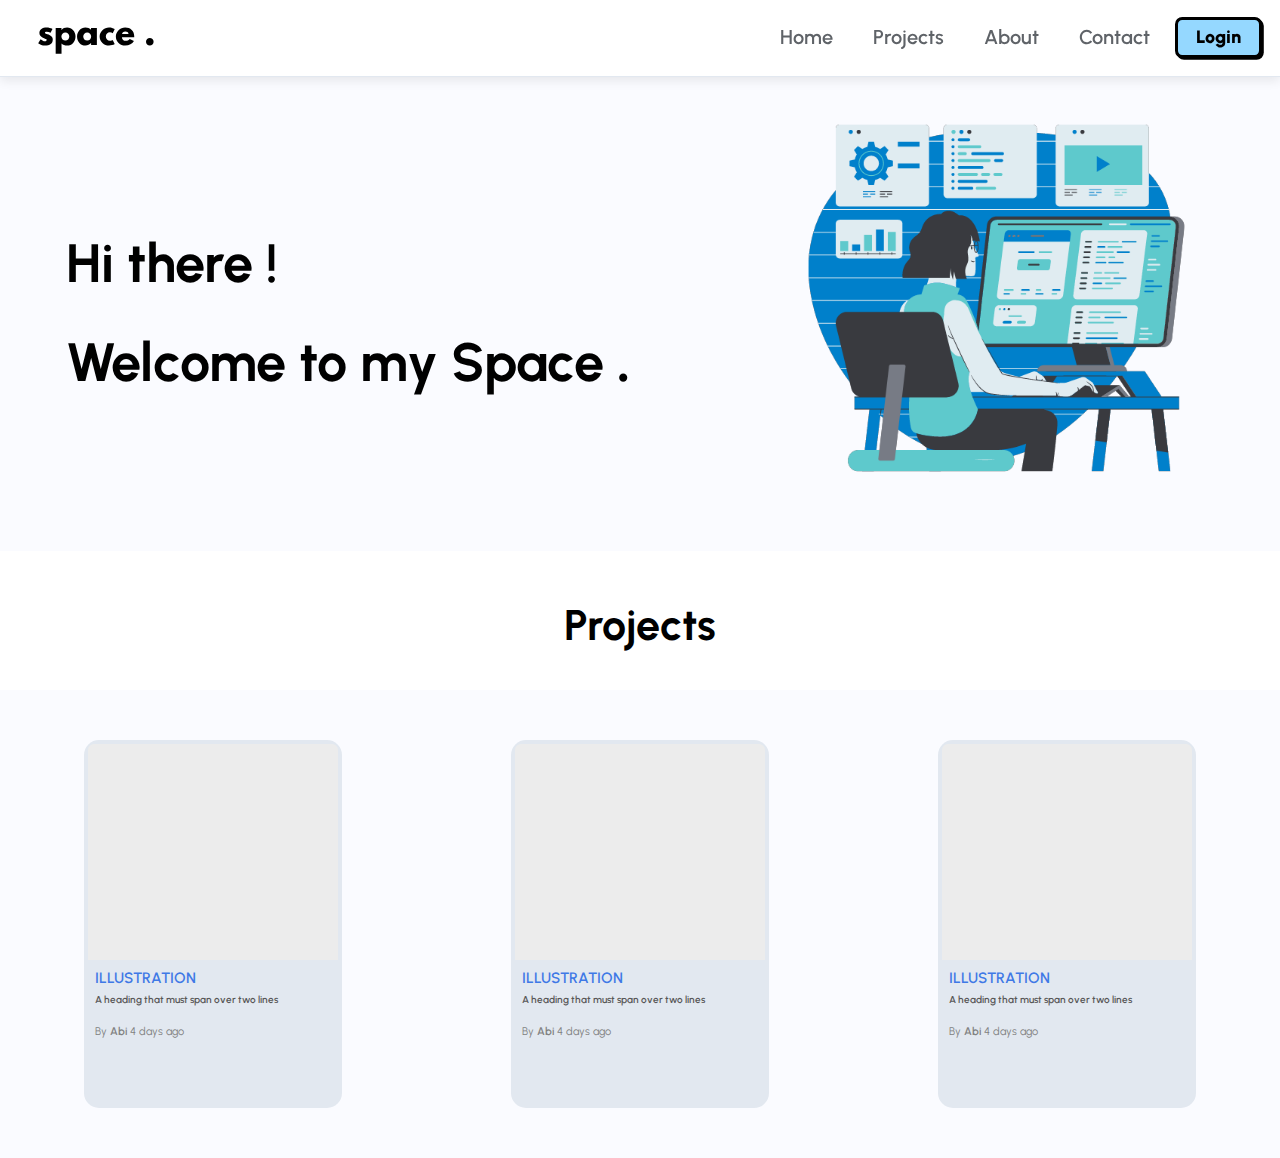
==== index.html @ b0dae613 "First Build for the website" ====
<!DOCTYPE html>
<html lang="en">
<head>
  <meta charset="UTF-8">
  <meta name="viewport" content="width=device-width, initial-scale=1.0">
  <title>myspace</title>
  <link rel="stylesheet" href="css/normalize.css">
  <link rel="preconnect" href="https://fonts.googleapis.com">
  <link rel="preconnect" href="https://fonts.gstatic.com" crossorigin>
  <link href="https://fonts.googleapis.com/css2?family=Urbanist:wght@400;600&display=swap" rel="stylesheet">
  <link rel="stylesheet" href="https://fonts.googleapis.com/css2?family=Material+Symbols+Outlined:opsz,wght,FILL,GRAD@20..48,100..700,0..1,-50..200" />
  <link rel="stylesheet" href="css/styles.css">
</head>
<body>
  <!-- NAVBAR -->
  <section class="navbar">
    <a href="#"><img class="logo" src="images/logo.svg" alt="myspacelogo"></a>
    <ul class="nav-menu">
      <li class="nav-item"><a href="#" class="nav-link">Home</a></li>
      <li class="nav-item"><a href="#projects" class="nav-link">Projects</a></li>
      <li class="nav-item"><a href="#" class="nav-link">About</a></li>
      <li class="nav-item"><a href="#" class="nav-link">Contact</a></li>
      <li><a href="login.html"><button class="login-btn" >Login</button></a></li>
    </ul>

    <!-- HAMBURGER BUTTON -->
    <div class="hamburger">
      <span class="bar"></span>
      <span class="bar"></span>
      <span class="bar"></span>
  </div>
</section>

<!-- MAin HEADING -->
<div class="container">
  <div class="hero"><h1 >Hi there !</h1>
    <h1>Welcome to my Space <b>.</b></h1></div>
    <img class="cover-img" src="images/cover.png" alt="cover image">
  </div>

<!-- BODY SECTION -->
  <h1 id="projects">Projects</h1>
  
  <div class="project">

   <!-- CARD -->
    <div class="card">
      <div class="card-image"></div>
      <div class="category"> Illustration </div>
      <div class="heading"> A heading that must span over two lines
          <div class="author"> By <span class="name">Abi</span> 4 days ago</div>
      </div>
    </div>

    <div class="card">
      <div class="card-image"></div>
      <div class="category"> Illustration </div>
      <div class="heading"> A heading that must span over two lines
          <div class="author"> By <span class="name">Abi</span> 4 days ago</div>
      </div>
    </div>

    <div class="card">
      <div class="card-image"></div>
      <div class="category"> Illustration </div>
      <div class="heading"> A heading that must span over two lines
          <div class="author"> By <span class="name">Abi</span> 4 days ago</div>
      </div>
    </div>

    


  </div>


</body>

<script src="script.js"></script>
</html>
---- css/styles.css ----
* {
  font-family: "Urbanist", sans-serif;
}

html {
  /* 62.5% of 16px = 10px */
  /* 1.5rem = 15px */
  font-size: 62.5%;
  scroll-behavior: smooth;
}

h1 h2 p {
  margin: 0;
}

/* NAVBAR */

.navbar {
  position: sticky;
  top: 0;
  background-color: #fff;
  display: flex;
  flex-direction: row;
  justify-content: space-between;
  align-items: center;
  border-bottom: 1px solid #e2e8f0;
  /* margin: 0.8rem 0; */
  padding: 0.5rem 0;
  box-shadow: rgba(0, 0, 0, 0.08) 0px 4px 10px 0px;
  z-index: 3;
}

.nav-menu {
  display: flex;
  justify-content: space-between;
  align-items: center;
  list-style: none;
  margin: 0 1.8rem;
}

/* LOGO */
.logo {
  margin: 1rem;
  padding-left: 2rem;
  fill: none;
}

/* LIST ANCHORS */

.nav-link {
  font-weight: 600;
  font-size: 2rem;
}

.nav-link {
  text-decoration: none;
  color: #5f6368;
  padding: 1rem 2rem;
  border-radius: 50px;
}

.nav-link:hover {
  border: none;
  background-color: #e2e8f0;
  color: black;
}

/* BUTTON */

button {
  background: #95d8ff;
  font-family: inherit;
  padding: 0.4em 1em;
  font-weight: 900;
  font-size: 18px;
  border: 3px solid black;
  border-radius: 0.4em;
  box-shadow: 0.1em 0.1em;
  margin-left: 0.5rem;
}

button:hover {
  transform: translate(-0.05em, -0.05em);
  box-shadow: 0.15em 0.15em;
}

button:active {
  transform: translate(0.05em, 0.05em);
  box-shadow: 0.05em 0.05em;
}

.hamburger {
  display: none;
  margin-right: 2rem;
}

.bar {
  display: block;
  width: 25px;
  height: 3px;
  margin: 5px auto;
  -webkit-transition: all 0.3s ease-in-out;
  transition: all 0.3s ease-in-out;
  background-color: #101010;
}

/* media screen */

@media only screen and (max-width: 768px) {
  .nav-menu {
    position: fixed;
    left: -200%;
    top: 6.6rem;
    flex-direction: column;
    background-color: #fff;
    width: 100%;
    border-radius: 10px;
    text-align: center;
    transition: 0.3s;
    box-shadow: 0 10px 27px rgba(0, 0, 0, 0.05);
  }

  button {
    margin: 1rem 0;
  }

  .nav-menu.active {
    left: 0;
    margin: 0;
    padding-bottom: 1.8rem;
  }

  .nav-item {
    margin: 1.5rem 0;
  }

  .hamburger {
    display: block;
    cursor: pointer;
  }

  .hamburger.active .bar:nth-child(2) {
    opacity: 0;
  }

  .hamburger.active .bar:nth-child(1) {
    transform: translateY(8px) rotate(45deg);
  }

  .hamburger.active .bar:nth-child(3) {
    transform: translateY(-8px) rotate(-45deg);
  }
}

/* END OF NAV BAR */

.container {
  margin: 0;
  display: grid;
  background-color: #fafbff;
  grid-template-columns: auto auto;
  place-items: center;
}

.hero {
  font-size: 2.7rem;
  margin: 0;
  /* padding: 0 5rem; */
}

.cover-img {
  width: 100%;
  max-width: 450px;
  height: auto;
}

@media screen and (max-width: 600px) {
  .hero > h1 {
    font-size: 3.8rem;
  }
}

@media screen and (max-width: 950px) {
  .container {
    grid-template-columns: auto;
    place-items: center;
  }

  .hero {
    font-size: 2rem;
    padding-top: 3rem;
  }

  .container > h2 {
    font-size: 1rem;
  }
  .cover-img {
    width: 100%;
    max-width: 450px;
    height: auto;
  }
}

@media screen and (max-width: 1200px) {
  .hero {
    margin-left: 2rem;
    font-size: 2.7rem;
  }
}

/* PROJECTS SECTION */

#projects {
  font-size: 6rem;
  margin-top: 5rem;
  margin-bottom: 4rem;
  text-align: center;
}

.project {
  display: grid;
  grid-template-columns: auto auto auto;
  place-items: center;
  background-color: #fafbff;
}

/* CARDS SECTION */

.card {
  margin: 5rem 0;
  width: 250px;
  height: 360px;
  background: #e2e8f0;
  padding: 0.4em;
  border-radius: 15px;

}

.card:hover {
  transform: scale(1.03);
  transition: ease-in-out 0.3s;
}

.card-image {
  background-color: rgb(236, 236, 236);
  width: 100%;
  height: 60%;
  border-radius: 6px 6px 0 0;
}

.card-image:hover {
  transform: scale(0.98);
  cursor: pointer;
}

.category {
  text-transform: uppercase;
  font-size: 1.5em;
  font-weight: 600;
  color: rgb(63, 121, 230);
  padding: 10px 7px 0;
}

.category:hover {
  cursor: pointer;
}

.heading {
  font-weight: 600;
  color: rgb(88, 87, 87);
  padding: 7px;
}

.heading:hover {
  cursor: pointer;
}

.author {
  color: gray;
  font-weight: 400;
  font-size: 11px;
  padding-top: 20px;
}

.name {
  font-weight: 600;
}

.name:hover {
  cursor: pointer;
}

@media screen and (max-width: 890px) {
  .project {
    display: grid;
    grid-template-columns: auto auto;
    place-items: center;
  }

  #projects {
    font-size: 4.5rem;
  }
}

@media screen and (max-width: 630px) {
  .project {
    display: grid;
    grid-template-columns: auto;
    place-items: center;
    /* grid-gap: 0px; */
  }
  .card {
    margin: 1.5rem;
  }
}

@media screen and (min-width: 1200px) {
  .project {
    display: grid;
    grid-template-columns: auto auto auto;
    place-items: center;
  }
  #projects {
    font-size: 4.3rem;
  }
}
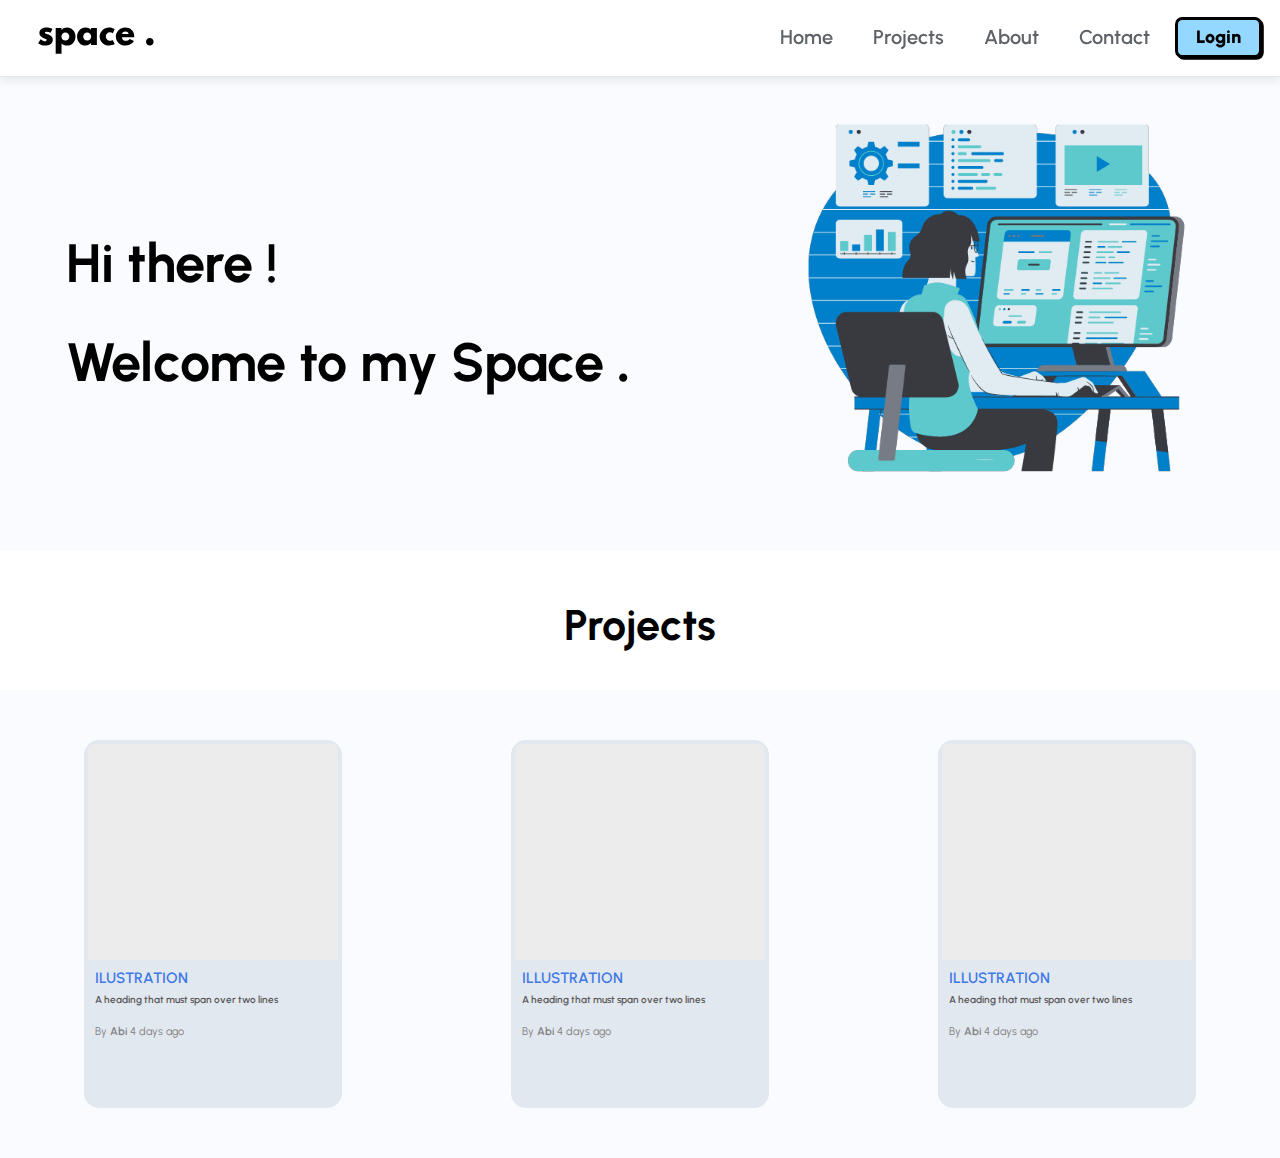
==== commit 5283da1f: "Update index.html" ====
--- a/index.html
+++ b/index.html
@@ -1,80 +1,90 @@
 <!DOCTYPE html>
 <html lang="en">
-<head>
-  <meta charset="UTF-8">
-  <meta name="viewport" content="width=device-width, initial-scale=1.0">
-  <title>myspace</title>
-  <link rel="stylesheet" href="css/normalize.css">
-  <link rel="preconnect" href="https://fonts.googleapis.com">
-  <link rel="preconnect" href="https://fonts.gstatic.com" crossorigin>
-  <link href="https://fonts.googleapis.com/css2?family=Urbanist:wght@400;600&display=swap" rel="stylesheet">
-  <link rel="stylesheet" href="https://fonts.googleapis.com/css2?family=Material+Symbols+Outlined:opsz,wght,FILL,GRAD@20..48,100..700,0..1,-50..200" />
-  <link rel="stylesheet" href="css/styles.css">
-</head>
-<body>
-  <!-- NAVBAR -->
-  <section class="navbar">
-    <a href="#"><img class="logo" src="images/logo.svg" alt="myspacelogo"></a>
-    <ul class="nav-menu">
-      <li class="nav-item"><a href="#" class="nav-link">Home</a></li>
-      <li class="nav-item"><a href="#projects" class="nav-link">Projects</a></li>
-      <li class="nav-item"><a href="#" class="nav-link">About</a></li>
-      <li class="nav-item"><a href="#" class="nav-link">Contact</a></li>
-      <li><a href="login.html"><button class="login-btn" >Login</button></a></li>
-    </ul>
+  <head>
+    <meta charset="UTF-8" />
+    <meta name="viewport" content="width=device-width, initial-scale=1.0" />
+    <title>myspace</title>
+    <link rel="stylesheet" href="css/normalize.css" />
+    <link rel="preconnect" href="https://fonts.googleapis.com" />
+    <link rel="preconnect" href="https://fonts.gstatic.com" crossorigin />
+    <link
+      href="https://fonts.googleapis.com/css2?family=Urbanist:wght@400;600&display=swap"
+      rel="stylesheet"
+    />
+    <link
+      rel="stylesheet"
+      href="https://fonts.googleapis.com/css2?family=Material+Symbols+Outlined:opsz,wght,FILL,GRAD@20..48,100..700,0..1,-50..200"
+    />
+    <link rel="stylesheet" href="css/styles.css" />
+  </head>
+  <body>
+    <!-- NAVBAR -->
+    <section class="navbar">
+      <a href="#"
+        ><img class="logo" src="images/logo.svg" alt="myspacelogo"
+      /></a>
+      <ul class="nav-menu">
+        <li class="nav-item"><a href="#" class="nav-link">Home</a></li>
+        <li class="nav-item">
+          <a href="#projects" class="nav-link">Projects</a>
+        </li>
+        <li class="nav-item"><a href="#" class="nav-link">About</a></li>
+        <li class="nav-item"><a href="#" class="nav-link">Contact</a></li>
+        <li>
+          <a href="login.html"><button class="login-btn">Login</button></a>
+        </li>
+      </ul>
 
-    <!-- HAMBURGER BUTTON -->
-    <div class="hamburger">
-      <span class="bar"></span>
-      <span class="bar"></span>
-      <span class="bar"></span>
-  </div>
-</section>
+      <!-- HAMBURGER BUTTON -->
+      <div class="hamburger">
+        <span class="bar"></span>
+        <span class="bar"></span>
+        <span class="bar"></span>
+      </div>
+    </section>
 
-<!-- MAin HEADING -->
-<div class="container">
-  <div class="hero"><h1 >Hi there !</h1>
-    <h1>Welcome to my Space <b>.</b></h1></div>
-    <img class="cover-img" src="images/cover.png" alt="cover image">
-  </div>
+    <!-- MAin HEADING -->
+    <div class="container">
+      <div class="hero">
+        <h1>Hi there !</h1>
+        <h1>Welcome to my Space <b>.</b></h1>
+      </div>
+      <img class="cover-img" src="images/cover.png" alt="cover image" />
+    </div>
 
-<!-- BODY SECTION -->
-  <h1 id="projects">Projects</h1>
-  
-  <div class="project">
+    <!-- BODY SECTION -->
+    <h1 id="projects">Projects</h1>
 
-   <!-- CARD -->
-    <div class="card">
-      <div class="card-image"></div>
-      <div class="category"> Illustration </div>
-      <div class="heading"> A heading that must span over two lines
-          <div class="author"> By <span class="name">Abi</span> 4 days ago</div>
+    <div class="project">
+      <!-- CARD -->
+      <div class="card">
+        <div class="card-image"></div>
+        <div class="category">Ilustration</div>
+        <div class="heading">
+          A heading that must span over two lines
+          <div class="author">By <span class="name">Abi</span> 4 days ago</div>
+        </div>
+      </div>
+
+      <div class="card">
+        <div class="card-image"></div>
+        <div class="category">Illustration</div>
+        <div class="heading">
+          A heading that must span over two lines
+          <div class="author">By <span class="name">Abi</span> 4 days ago</div>
+        </div>
+      </div>
+
+      <div class="card">
+        <div class="card-image"></div>
+        <div class="category">Illustration</div>
+        <div class="heading">
+          A heading that must span over two lines
+          <div class="author">By <span class="name">Abi</span> 4 days ago</div>
+        </div>
       </div>
     </div>
+  </body>
 
-    <div class="card">
-      <div class="card-image"></div>
-      <div class="category"> Illustration </div>
-      <div class="heading"> A heading that must span over two lines
-          <div class="author"> By <span class="name">Abi</span> 4 days ago</div>
-      </div>
-    </div>
-
-    <div class="card">
-      <div class="card-image"></div>
-      <div class="category"> Illustration </div>
-      <div class="heading"> A heading that must span over two lines
-          <div class="author"> By <span class="name">Abi</span> 4 days ago</div>
-      </div>
-    </div>
-
-    
-
-
-  </div>
-
-
-</body>
-
-<script src="script.js"></script>
-</html>+  <script src="script.js"></script>
+</html>
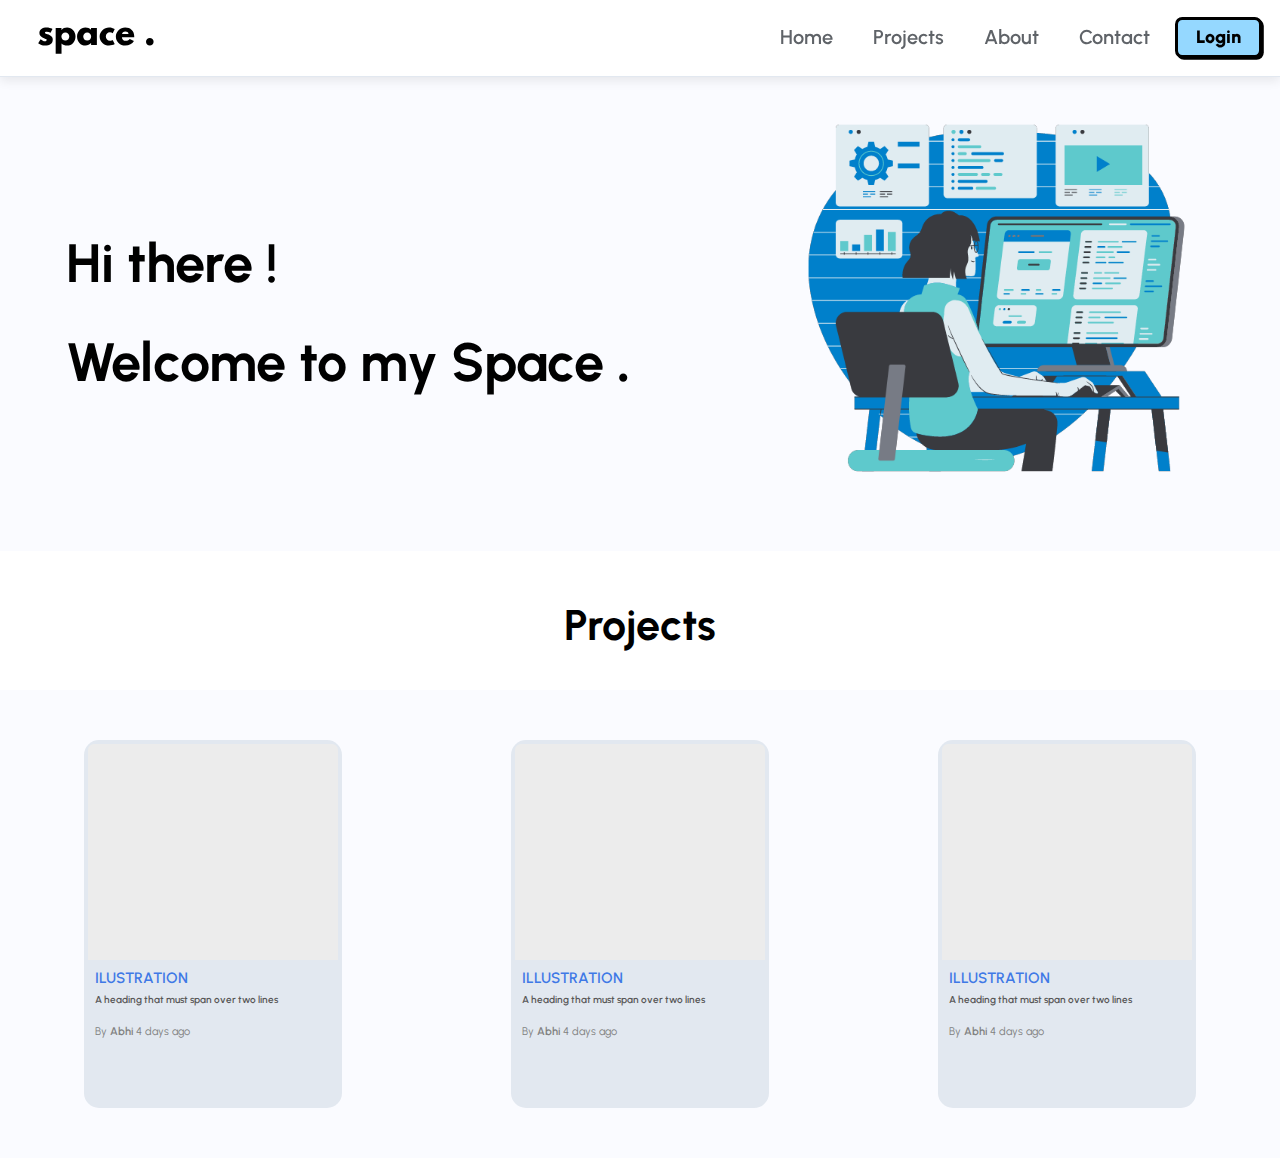
==== commit e51b3d51: "new commit abhi" ====
--- a/index.html
+++ b/index.html
@@ -62,7 +62,7 @@
         <div class="category">Ilustration</div>
         <div class="heading">
           A heading that must span over two lines
-          <div class="author">By <span class="name">Abi</span> 4 days ago</div>
+          <div class="author">By <span class="name">Abhi</span> 4 days ago</div>
         </div>
       </div>
 
@@ -71,7 +71,7 @@
         <div class="category">Illustration</div>
         <div class="heading">
           A heading that must span over two lines
-          <div class="author">By <span class="name">Abi</span> 4 days ago</div>
+          <div class="author">By <span class="name">Abhi</span> 4 days ago</div>
         </div>
       </div>
 
@@ -80,7 +80,7 @@
         <div class="category">Illustration</div>
         <div class="heading">
           A heading that must span over two lines
-          <div class="author">By <span class="name">Abi</span> 4 days ago</div>
+          <div class="author">By <span class="name">Abhi</span> 4 days ago</div>
         </div>
       </div>
     </div>
